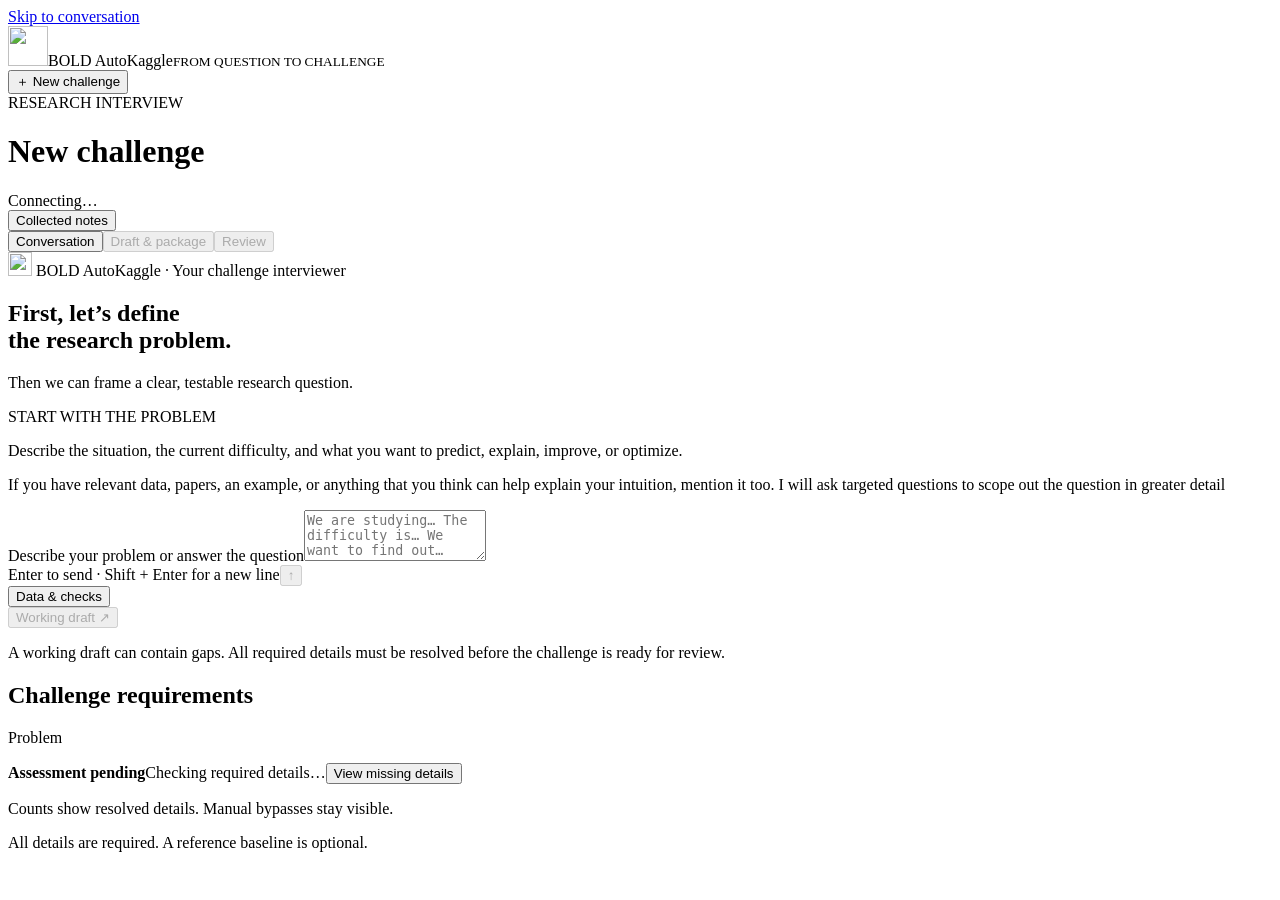
==== autokaggle/static/chat.html @ 5b90925a "Fix interview checkpoints and interrupted session recovery" ====
<!doctype html>
<html lang="en">
<head>
  <meta charset="utf-8">
  <meta name="viewport" content="width=device-width, initial-scale=1">
  <meta name="theme-color" content="#f8f9f4">
  <link rel="icon" type="image/svg+xml" href="/static/bold-butterfly.svg"><title>BOLD AutoKaggle — Shape a research challenge</title>
  <link rel="stylesheet" href="/static/chat.css?v=scope-email-login-upload-200mb-20261030">
  <script src="/static/chat.js?v=scope-email-login-access-state-20261030" defer></script>
  <link rel="stylesheet" href="/static/interface-switch.css"><script src="/static/interface-switch.js" defer></script>
</head>
<body>
  <a class="skip-link" href="#conversation">Skip to conversation</a>
  <div class="shell">
    <header class="topbar">
      <div class="brand"><img class="brand-mark" src="/static/bold-butterfly.svg" width="40" height="40" alt="" aria-hidden="true"><span><span class="brand-bold">BOLD</span> AutoKaggle<small>FROM QUESTION TO CHALLENGE</small></span></div>
      <div class="project-controls"><nav id="interface-switch" class="interface-switch" aria-label="Application interface" hidden><a href="/" data-interface="intake">Problem Intake</a><a href="/internal" data-interface="internal">Internal</a></nav><button id="sign-out" class="button button-quiet" type="button" hidden>Sign out</button><button id="new-project" class="button button-quiet" type="button"><span aria-hidden="true">＋</span> New<span class="desktop-word"> challenge</span></button></div>
    </header>

    <main class="main-pane" id="conversation" tabindex="-1">
      <div class="conversation-toolbar">
        <div class="challenge-heading"><span id="workspace-label" class="eyebrow">RESEARCH INTERVIEW</span><h1 id="project-title">New challenge</h1><span id="mode-label" class="mode-label">Connecting…</span></div>
        <div class="view-controls"><button id="checklist-toggle" class="button button-quiet" type="button" aria-haspopup="dialog">Collected notes</button><div class="view-tabs" role="tablist" aria-label="Workspace view"><button id="chat-tab" type="button" role="tab" aria-selected="true" aria-controls="chat-view">Conversation</button><button id="readme-tab" type="button" role="tab" aria-selected="false" aria-controls="readme-view" disabled>Draft &amp; package<span id="readme-dot" hidden aria-hidden="true"></span></button><button id="review-tab" type="button" role="tab" aria-selected="false" aria-controls="review-view" disabled>Review</button></div></div>
      </div>
      <nav id="interview-topics" class="interview-topics" aria-label="Interview topics"></nav>

      <div id="error-banner" class="error-banner" role="alert" hidden><div><strong id="error-heading">Something needs attention</strong><p id="error-text"></p></div><button id="retry-action" class="button button-small button-secondary" type="button" hidden>Retry</button><a id="sign-in-again" class="button button-small button-secondary" href="/login" hidden>Sign in again</a><button id="dismiss-error" class="icon-button" type="button" aria-label="Dismiss notice">×</button></div>

      <section id="email-gate" class="email-gate" aria-labelledby="email-heading" hidden>
        <form id="organizer-email-form" class="email-card">
          <img src="/static/bold-butterfly.svg" width="48" height="48" alt="" aria-hidden="true">
          <span class="eyebrow">YOUR PRIVATE WORKSPACE</span>
          <h2 id="email-heading">Where should we send your challenge?</h2>
          <p>Enter your email first. We use this address for private review links to the website, research ZIP, and submission test. You can then ask the agent for changes.</p>
          <label for="organizer-email">Organizer email</label>
          <input id="organizer-email" name="email" type="email" autocomplete="email" maxlength="254" placeholder="you@university.edu" required aria-describedby="email-privacy email-error">
          <p id="email-privacy" class="email-privacy">Your email stays private. It will not appear in participant files.</p>
          <p id="email-error" class="field-notice error" role="alert" hidden></p>
          <button id="save-organizer-email" class="button button-primary" type="submit">Continue to interview <span aria-hidden="true">→</span></button>
          <p id="email-existing-note" class="email-existing-note" hidden>Your earlier answers are saved. Add your email to continue.</p>
        </form>
      </section>

      <section id="chat-view" class="chat-view" role="tabpanel" aria-labelledby="chat-tab">
        <div class="chat-main">
        <div id="revision-banner" class="revision-banner" hidden><div><strong id="revision-heading">Review changes</strong><p id="revision-detail">Your earlier answers are kept. Describe what you want to change.</p></div><button id="revision-outputs" class="text-button" type="button">Review outputs</button></div>
        <div id="transcript" class="transcript" tabindex="0" aria-label="Conversation messages">
          <div id="welcome" class="welcome">
            <div class="welcome-kicker"><img class="assistant-mark" src="/static/bold-butterfly.svg" width="24" height="24" alt="" aria-hidden="true"> BOLD AutoKaggle · Your challenge interviewer</div>
            <h2>First, let’s define<br>the research problem.</h2>
            <p>Then we can frame a clear, testable research question.</p>
            <div class="opening-question"><span class="eyebrow">START WITH THE PROBLEM</span><p id="opening-question">Describe the situation, the current difficulty, and what you want to predict, explain, improve, or optimize.</p></div>
            <p class="welcome-detail">If you have relevant data, papers, an example, or anything that you think can help explain your intuition, mention it too. I will ask targeted questions to scope out the question in greater detail</p>
          </div>
          <div id="messages" class="messages" role="log" aria-live="polite" aria-relevant="additions"></div>
          <section id="scope-checkpoint" class="scope-checkpoint" aria-label="Decision checkpoint" hidden></section>
          <div id="thinking-message" class="thinking-message" role="status" hidden><span class="thinking-dot"></span><span id="thinking-text">Thinking through your challenge…</span></div>
        </div>

        <div class="composer-area">
          <p id="question-hint" class="question-hint" hidden><span id="question-text"></span></p>
          <form id="message-form" class="message-form"><label class="sr-only" for="message-input">Describe your problem or answer the question</label><textarea id="message-input" rows="3" maxlength="12000" placeholder="We are studying… The difficulty is… We want to find out…" aria-describedby="composer-help"></textarea><div class="composer-bottom"><span id="composer-help">Enter to send · Shift + Enter for a new line</span><button id="send-message" class="send-button" type="submit" aria-label="Send message" disabled><span aria-hidden="true">↑</span></button></div></form>
          <div class="composer-actions"><div class="action-group"><button id="open-data" class="text-button" type="button" aria-haspopup="dialog">Data &amp; checks</button><button id="skip-question" class="text-button" type="button" hidden>Not sure yet</button><button id="continue-interview" class="text-button" type="button" hidden>Continue interview</button></div><button id="draft-readme" class="draft-button" type="button" disabled>Working draft <span aria-hidden="true">↗</span></button></div>
          <p class="prototype-note">A working draft can contain gaps. All required details must be resolved before the challenge is ready for review.</p>
        </div>
        </div>
        <aside id="knowledge-panel" class="knowledge-panel" aria-labelledby="knowledge-heading">
          <div class="knowledge-header"><div><h2 id="knowledge-heading">Challenge requirements</h2><p id="knowledge-topic">Problem</p></div></div>
          <div id="readiness-summary" class="readiness-summary"><strong id="readiness-status">Assessment pending</strong><span id="readiness-count">Checking required details…</span><button id="readiness-details" class="text-button" type="button" aria-haspopup="dialog">View missing details</button></div>
          <p id="knowledge-note" class="knowledge-note">Counts show resolved details. Manual bypasses stay visible.</p>
          <div id="knowledge-items" class="knowledge-items" aria-label="Interview checklist" tabindex="0"></div>
          <p class="knowledge-scale">All details are required. A reference baseline is optional.</p>
          <p id="knowledge-update" class="sr-only" role="status" aria-live="polite"></p>
        </aside>
      </section>

      <section id="review-view" class="review-view" role="tabpanel" aria-labelledby="review-tab" hidden>
        <div class="review-scroll" tabindex="0" aria-label="Organizer review">
          <div class="review-heading"><div><span class="eyebrow">ORGANIZER REVIEW</span><h2>Try your challenge. Shape the next version.</h2></div><span id="review-version" class="review-version">No package yet</span></div>
          <p id="review-summary" class="review-summary">Inspect the draft website, download the research package, and test a submission before you request changes.</p>
          <div class="review-deliverables">
            <article class="review-deliverable"><span class="deliverable-letter" aria-hidden="true">A</span><h3>Challenge website</h3><p>Check the problem, rules, and evaluation details.</p><a id="review-website" class="button button-secondary" target="_blank" rel="noopener noreferrer" hidden>Open website <span aria-hidden="true">↗</span></a><span id="review-website-status" class="deliverable-status">Build the package first.</span></article>
            <article class="review-deliverable"><span class="deliverable-letter" aria-hidden="true">B</span><h3>Research package</h3><p>Review the README, agent instructions, data, and starter files.</p><a id="review-package" class="button button-secondary" hidden>Download ZIP <span aria-hidden="true">↓</span></a><span id="review-package-status" class="deliverable-status">Build the package first.</span></article>
            <article class="review-deliverable"><span class="deliverable-letter" aria-hidden="true">C</span><h3>Submission test</h3><p>Try the submission process and inspect measured results.</p><a id="review-submission" class="button button-secondary" target="_blank" rel="noopener noreferrer" hidden>Try a submission <span aria-hidden="true">↗</span></a><span id="review-submission-status" class="deliverable-status">Build the package first.</span></article>
          </div>
          <div class="review-feedback"><div><h3>What would you like to change?</h3><p id="review-feedback-detail">Start a review conversation about the problem definition, method and deployment, or baseline reproduction. The agent keeps the earlier context and asks for specific details where needed.</p></div><button id="start-revision" class="button button-primary" type="button">Request changes <span aria-hidden="true">→</span></button></div>
          <div id="review-change-summary" class="review-change-summary" hidden><h3>Current review round</h3><p id="review-changes"></p></div>
          <p id="review-pending" class="review-pending">This is a private draft. Review does not publish the challenge.</p>
        </div>
        <div class="readme-footer"><button id="review-back-to-chat" class="button button-secondary" type="button"><span aria-hidden="true">←</span> Conversation</button><button id="review-build" class="text-button" type="button">Draft &amp; package details <span aria-hidden="true">→</span></button></div>
      </section>

      <section id="readme-view" class="readme-view" role="tabpanel" aria-labelledby="readme-tab" hidden>
        <div class="readme-toolbar"><div><span class="eyebrow">YOUR CHALLENGE BRIEF</span><p>Review the draft. Return to the conversation to make changes.</p></div><button id="download-readme" class="button button-primary" type="button">Download README <span aria-hidden="true">↓</span></button></div>
        <div id="readme-scroll" class="readme-scroll" tabindex="0" aria-label="Challenge README and review package">
          <section class="workflow-card" aria-labelledby="workflow-heading">
            <div class="workflow-heading"><h2 id="workflow-heading">Review package</h2><span id="workflow-status" class="workflow-status">Not built</span></div>
            <p id="workflow-summary">Build draft files and check what is ready for organizer review.</p>
            <div class="workflow-actions"><button id="build-workflow" class="button button-secondary" type="button">Build review package</button><a id="download-package" class="button button-primary" hidden>Download ZIP <span aria-hidden="true">↓</span></a><a id="review-link" class="text-button" hidden>Open review <span aria-hidden="true">↗</span></a><button id="refresh-workflow" class="text-button" type="button">Check status</button></div>
            <p id="workflow-error" class="field-notice error" role="alert" hidden></p>
            <details id="workflow-details" class="workflow-details"><summary>Checks and files</summary><div id="workflow-checks" class="workflow-checks"></div><div id="workflow-artifacts" class="workflow-artifacts"></div><div class="workflow-notification"><strong id="notification-status">Email not sent</strong><p id="notification-detail">Build the draft first.</p><button id="retry-notification" class="text-button" type="button" hidden>Retry email delivery</button></div><button id="data-workbench" class="workflow-data-link text-button" type="button" aria-haspopup="dialog">Data and baseline checks <span aria-hidden="true">→</span></button><p class="workflow-limitation">Draft files need review. A package does not confirm that secure evaluation is running.</p></details>
          </section>
          <section id="draft-readiness" class="draft-readiness" aria-labelledby="draft-readiness-status"><strong id="draft-readiness-status">Working draft · assessment pending</strong><p id="draft-readiness-detail">Review the required details before building the challenge.</p><button id="draft-readiness-details" class="text-button" type="button" aria-haspopup="dialog">View requirements and gaps</button><button id="draft-continue-interview" class="button button-secondary continue-interview" type="button" hidden>Continue interview →</button></section>
          <article id="readme-content" class="readme-content"></article>
        </div>
        <div class="readme-footer"><button id="back-to-chat" class="button button-secondary" type="button"><span aria-hidden="true">←</span> Back to conversation</button><span>Corrections are welcome at any point.</span></div>
      </section>
    </main>
  </div>

  <dialog id="summary-dialog" class="summary-dialog" aria-labelledby="summary-title">
    <div class="dialog-header"><div><span class="eyebrow">COLLECTED IN THIS INTERVIEW</span><h2 id="summary-title">Your challenge so far</h2></div><button class="icon-button" id="close-summary" type="button" aria-label="Close collected notes">×</button></div>
    <p class="dialog-intro">Review the recorded answers and remaining gaps. Accept a clear scope, set limits for an agent choice, or record an exception. Evaluation checks remain separate.</p>
    <div id="summary-content" class="summary-content"></div>
    <button id="answer-in-chat" type="button" class="button button-secondary">Add a correction in chat <span aria-hidden="true">→</span></button>
  </dialog>
  <dialog id="data-dialog" class="data-dialog" aria-labelledby="data-dialog-title">
    <div class="dialog-header data-dialog-header"><div><span class="eyebrow">CHECK THE EVIDENCE</span><h2 id="data-dialog-title">Data and baseline checks</h2></div><button id="close-data" class="icon-button" type="button" aria-label="Close data checks">×</button></div>
    <div class="data-dialog-body">
      <p id="data-notice" class="field-notice" role="status" hidden></p><p id="data-error" class="field-notice error" role="alert" hidden></p><button id="reload-data" class="text-button" type="button" hidden>Retry loading</button>
      <section class="data-section" aria-labelledby="data-file-heading"><h3 id="data-file-heading">1. Add a CSV</h3><p id="data-upload-help" class="data-help">CSV format · up to 200 MB.</p><p id="data-drive-help" class="data-help">For larger files, paste a Google Drive link in the conversation. Set General access to &ldquo;Anyone with the link&rdquo; and the role to &ldquo;Viewer&rdquo;. Drive links are saved for review; automatic import is not yet available.</p><label for="data-file" class="sr-only">CSV dataset</label><input id="data-file" type="file" accept=".csv,text/csv" aria-describedby="data-upload-help data-drive-help"><div id="data-progress-wrap" class="data-progress-wrap" hidden><div><span id="data-upload-state">Uploading…</span><span id="data-upload-percent">0%</span></div><progress id="data-upload-progress" value="0" max="100" aria-label="Dataset upload progress"></progress></div><div id="data-profile" class="data-profile"></div>
        <details id="data-example" class="data-example"><summary>Try synthetic materials data</summary><p>This is demonstration data. It loads a synthetic CSV and replaces this challenge's title, research brief, and data metadata with the materials example.</p><label id="data-example-confirm-label" class="data-checkbox"><input id="data-example-confirm" type="checkbox"><span>Use the demo metadata in this challenge.</span></label><button id="load-data-example" class="button button-secondary" type="button">Load synthetic example</button></details>
      </section>
      <form id="data-form">
        <section class="data-section" aria-labelledby="data-design-heading"><h3 id="data-design-heading">2. Define the evaluation</h3><div class="data-grid"><div><label for="data-target">Target column</label><select id="data-target" required><option value="">Add a CSV first</option></select></div><div><label for="data-task">Task</label><select id="data-task"><option value="classification">Classification</option><option value="regression">Regression</option></select></div><div><label for="data-metric">Metric</label><select id="data-metric"><option value="accuracy">Accuracy</option><option value="balanced_accuracy">Balanced accuracy</option><option value="roc_auc">ROC AUC</option></select></div><div><label for="data-split">Split</label><select id="data-split"><option value="random">Random rows</option><option value="group">Separate groups</option><option value="time">Future observations</option></select></div><div id="data-group-field" hidden><label for="data-group-column">Group column</label><select id="data-group-column"><option value="">Select a column</option></select></div><div id="data-time-field" hidden><label for="data-time-column">Time column</label><select id="data-time-column"><option value="">Select a column</option></select></div></div><p id="data-split-help" class="data-help">Random rows require independent observations.</p><div class="data-split-note"><strong>80% training / 20% hidden test</strong><span>Group splits can be approximate. The baseline uses training-derived validation.</span></div><details class="data-exclusions"><summary>Exclude columns from model inputs</summary><p class="data-help">Remove identifiers, answer proxies, and information unavailable at prediction time.</p><div id="data-exclude-columns" class="data-exclude-columns"></div></details></section>
        <section class="data-section" aria-labelledby="data-permissions-heading"><h3 id="data-permissions-heading">3. Record data access</h3><div class="data-grid"><div><label for="data-origin-choice">Source</label><select id="data-origin-choice"><option value="unknown">Not established</option><option value="private">Private data</option><option value="public">Public data</option><option value="synthetic">Synthetic data</option></select></div><div><label for="data-labels-public">Are answer labels public?</label><select id="data-labels-public"><option value="unknown">Not established</option><option value="no">No</option><option value="yes">Yes</option></select></div></div><label for="data-rights">Permission to use and share the training data</label><select id="data-rights"><option value="unknown">Not established</option><option value="yes">Yes, permission is confirmed</option></select><details class="data-budget"><summary>Optional budget estimates</summary><div class="data-grid"><div><label for="data-compute-budget">Compute (USD)</label><input id="data-compute-budget" maxlength="2000" placeholder="e.g. $20, or unknown"></div><div><label for="data-token-budget">Model tokens (USD)</label><input id="data-token-budget" maxlength="2000" placeholder="e.g. $5, or unknown"></div></div></details></section>
      </form>
      <section class="data-section data-results" aria-labelledby="data-results-heading"><div class="data-result-heading"><h3 id="data-results-heading">4. Audit and baseline</h3><span id="data-result-status">Not run</span></div><p id="data-audit-summary" class="data-help">Add a dataset, then run the checks.</p><div id="data-baseline"></div><div id="data-audit-checks"></div><div id="data-audit-limitations"></div></section>
    </div>
    <div class="data-dialog-footer"><span id="data-save-state">No changes</span><div><button id="save-data" class="button button-secondary" type="button">Save details</button><button id="analyze-data" class="button button-primary" type="button">Run checks</button></div></div>
  </dialog>
</body>
</html>
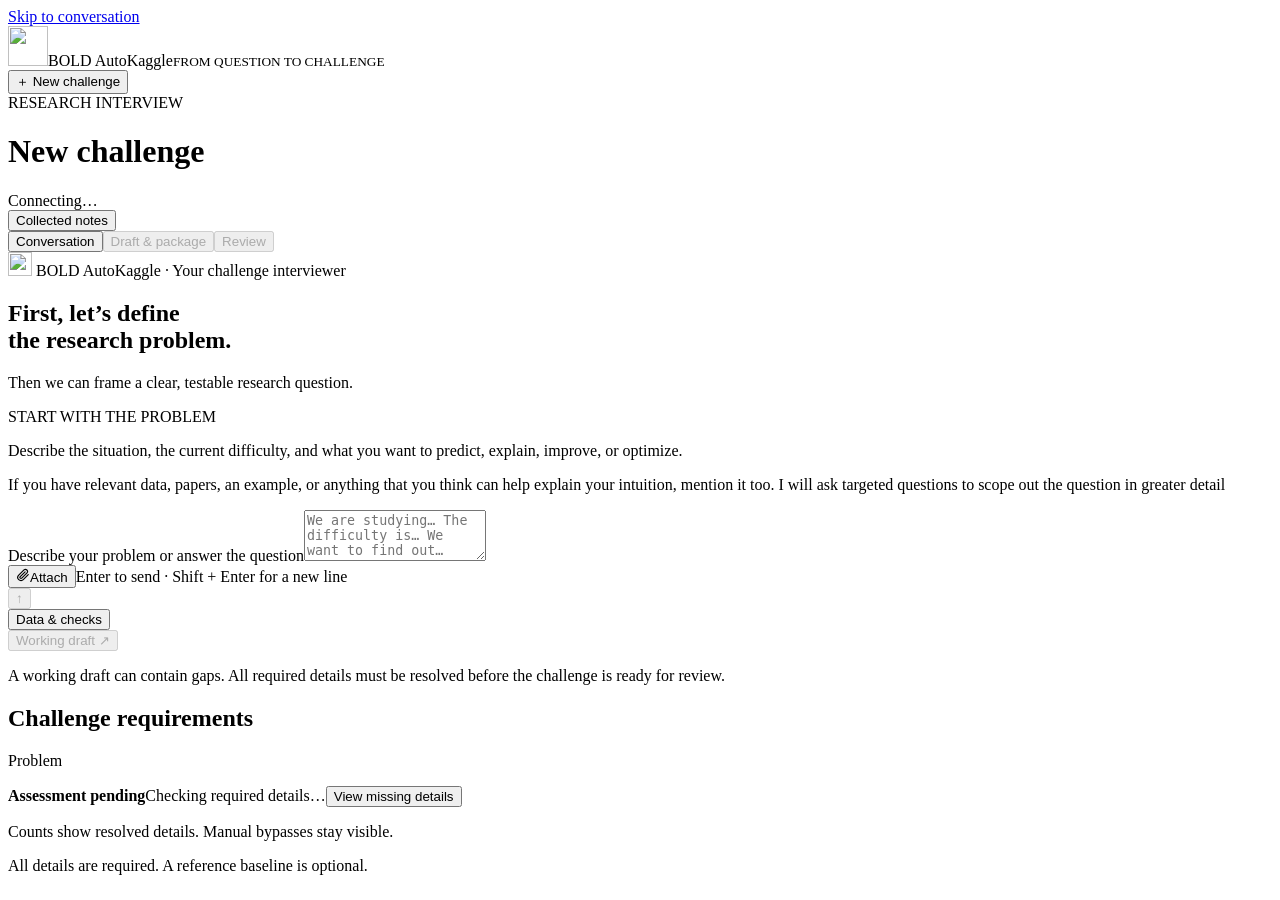
==== commit 3964a359: "Let the interview agent look things up when the researcher asks Researchers can attach documents in " ====
--- a/autokaggle/static/chat.html
+++ b/autokaggle/static/chat.html
@@ -6,8 +6,9 @@
   <meta name="theme-color" content="#f8f9f4">
   <link rel="icon" type="image/svg+xml" href="/static/bold-butterfly.svg"><title>BOLD AutoKaggle — Shape a research challenge</title>
   <link rel="stylesheet" href="/static/chat.css?v=scope-email-login-upload-200mb-20261030">
-  <script src="/static/chat.js?v=scope-email-login-access-state-20261030" defer></script>
-  <link rel="stylesheet" href="/static/interface-switch.css"><script src="/static/interface-switch.js" defer></script>
+  <script src="/static/chat.js?v=researcher-review-20261106" defer></script>
+  <link rel="stylesheet" href="/static/interface-switch.css"><script src="/static/interface-switch.js?v=review-workbench-20261104" defer></script>
+  <link rel="stylesheet" href="/static/workspace.css?v=researcher-review-20261106"><script src="/static/workspace.js?v=researcher-review-20261106" defer></script>
 </head>
 <body>
   <a class="skip-link" href="#conversation">Skip to conversation</a>
@@ -54,12 +55,13 @@
           </div>
           <div id="messages" class="messages" role="log" aria-live="polite" aria-relevant="additions"></div>
           <section id="scope-checkpoint" class="scope-checkpoint" aria-label="Decision checkpoint" hidden></section>
-          <div id="thinking-message" class="thinking-message" role="status" hidden><span class="thinking-dot"></span><span id="thinking-text">Thinking through your challenge…</span></div>
+          <ul id="activity-steps" class="activity-steps" aria-live="polite" hidden></ul><div id="thinking-message" class="thinking-message" role="status" hidden><span class="thinking-dot"></span><span id="thinking-text">Thinking through your challenge…</span></div>
         </div>
 
         <div class="composer-area">
           <p id="question-hint" class="question-hint" hidden><span id="question-text"></span></p>
-          <form id="message-form" class="message-form"><label class="sr-only" for="message-input">Describe your problem or answer the question</label><textarea id="message-input" rows="3" maxlength="12000" placeholder="We are studying… The difficulty is… We want to find out…" aria-describedby="composer-help"></textarea><div class="composer-bottom"><span id="composer-help">Enter to send · Shift + Enter for a new line</span><button id="send-message" class="send-button" type="submit" aria-label="Send message" disabled><span aria-hidden="true">↑</span></button></div></form>
+          <p id="document-notice" class="document-notice" role="status" hidden></p>
+          <form id="message-form" class="message-form"><div id="document-list" class="document-list" hidden></div><label class="sr-only" for="message-input">Describe your problem or answer the question</label><textarea id="message-input" rows="3" maxlength="12000" placeholder="We are studying… The difficulty is… We want to find out…" aria-describedby="composer-help"></textarea><div class="composer-bottom"><div class="composer-tools"><button id="attach-document" class="attach-button" type="button" title="Attach papers, notes, or logs as context. Ask the agent to read them. They do not enter the challenge package." aria-label="Attach documents"><svg aria-hidden="true" width="14" height="14" viewBox="0 0 24 24" fill="none" stroke="currentColor" stroke-width="2" stroke-linecap="round" stroke-linejoin="round"><path d="M21 11.5 12.5 20a5.5 5.5 0 0 1-7.8-7.8l9-9a3.7 3.7 0 0 1 5.2 5.2l-9 9a1.8 1.8 0 0 1-2.6-2.6l8.3-8.3"/></svg><span>Attach</span></button><input id="document-file" type="file" multiple hidden><span id="composer-help">Enter to send · Shift + Enter for a new line</span></div><button id="send-message" class="send-button" type="submit" aria-label="Send message" disabled><span aria-hidden="true">↑</span></button></div></form>
           <div class="composer-actions"><div class="action-group"><button id="open-data" class="text-button" type="button" aria-haspopup="dialog">Data &amp; checks</button><button id="skip-question" class="text-button" type="button" hidden>Not sure yet</button><button id="continue-interview" class="text-button" type="button" hidden>Continue interview</button></div><button id="draft-readme" class="draft-button" type="button" disabled>Working draft <span aria-hidden="true">↗</span></button></div>
           <p class="prototype-note">A working draft can contain gaps. All required details must be resolved before the challenge is ready for review.</p>
         </div>
@@ -85,6 +87,7 @@
           </div>
           <div class="review-feedback"><div><h3>What would you like to change?</h3><p id="review-feedback-detail">Start a review conversation about the problem definition, method and deployment, or baseline reproduction. The agent keeps the earlier context and asks for specific details where needed.</p></div><button id="start-revision" class="button button-primary" type="button">Request changes <span aria-hidden="true">→</span></button></div>
           <div id="review-change-summary" class="review-change-summary" hidden><h3>Current review round</h3><p id="review-changes"></p></div>
+          <a id="review-workbench-link" class="button button-secondary" hidden>Open review workbench →</a>
           <p id="review-pending" class="review-pending">This is a private draft. Review does not publish the challenge.</p>
         </div>
         <div class="readme-footer"><button id="review-back-to-chat" class="button button-secondary" type="button"><span aria-hidden="true">←</span> Conversation</button><button id="review-build" class="text-button" type="button">Draft &amp; package details <span aria-hidden="true">→</span></button></div>
@@ -118,16 +121,31 @@
     <div class="dialog-header data-dialog-header"><div><span class="eyebrow">CHECK THE EVIDENCE</span><h2 id="data-dialog-title">Data and baseline checks</h2></div><button id="close-data" class="icon-button" type="button" aria-label="Close data checks">×</button></div>
     <div class="data-dialog-body">
       <p id="data-notice" class="field-notice" role="status" hidden></p><p id="data-error" class="field-notice error" role="alert" hidden></p><button id="reload-data" class="text-button" type="button" hidden>Retry loading</button>
-      <section class="data-section" aria-labelledby="data-file-heading"><h3 id="data-file-heading">1. Add a CSV</h3><p id="data-upload-help" class="data-help">CSV format · up to 200 MB.</p><p id="data-drive-help" class="data-help">For larger files, paste a Google Drive link in the conversation. Set General access to &ldquo;Anyone with the link&rdquo; and the role to &ldquo;Viewer&rdquo;. Drive links are saved for review; automatic import is not yet available.</p><label for="data-file" class="sr-only">CSV dataset</label><input id="data-file" type="file" accept=".csv,text/csv" aria-describedby="data-upload-help data-drive-help"><div id="data-progress-wrap" class="data-progress-wrap" hidden><div><span id="data-upload-state">Uploading…</span><span id="data-upload-percent">0%</span></div><progress id="data-upload-progress" value="0" max="100" aria-label="Dataset upload progress"></progress></div><div id="data-profile" class="data-profile"></div>
+      <section id="environment-choice" class="data-section" aria-labelledby="environment-choice-heading"><h3 id="environment-choice-heading">Does a solution act in an environment?</h3><p class="data-help">Use this for a simulator or game, or when participants submit a trained policy or checkpoint. Seeds replace the CSV and row split. Your draft will need to be created again.</p><button id="use-environment" class="button button-secondary" type="button">Use environment evaluation</button></section>
+      <form id="environment-form" hidden>
+        <section class="data-section" aria-labelledby="environment-heading"><h3 id="environment-heading">Environment and seeds</h3><p class="data-help">A seed is one independent episode. Exact evaluation seeds are chosen from the reserved range and stay private.</p><div class="data-grid">
+          <div><label for="env-repository">Environment GitHub repository</label><input id="env-repository" type="url" placeholder="https://github.com/owner/repository" required></div>
+          <div><label for="env-ref">Branch, tag, or commit (optional)</label><input id="env-ref" type="text"></div>
+          <div><label for="env-factory">Environment factory</label><input id="env-factory" type="text" placeholder="module:function" required></div>
+          <div><label for="env-metric">Primary metric</label><select id="env-metric"><option value="success_rate">Success rate</option><option value="mean_score">Mean episode score</option></select></div>
+          <div><label for="env-reserved-start">Reserved seeds from</label><input id="env-reserved-start" type="number" min="0" step="1" required></div>
+          <div><label for="env-reserved-end">Reserved seeds to</label><input id="env-reserved-end" type="number" min="1" step="1" required></div>
+          <div><label for="env-development">Development seeds</label><input id="env-development" type="number" min="1" step="1" required></div>
+          <div><label for="env-final">Final seeds</label><input id="env-final" type="number" min="1" step="1" required></div>
+          <div><label for="env-max-steps">Episode step limit (blank for none)</label><input id="env-max-steps" type="number" min="1" step="1"></div>
+          <div><label for="env-hours">Evaluation hours (blank if unknown)</label><input id="env-hours" type="number" min="0" step="any"></div>
+        </div><p id="environment-pin" class="data-help"></p><button id="save-environment" class="button button-primary" type="submit">Save and pin the environment</button></section>
+      </form>
+      <section id="data-file-section" class="data-section" aria-labelledby="data-file-heading"><h3 id="data-file-heading">1. Add a CSV</h3><p id="data-upload-help" class="data-help">CSV format · up to 200 MB.</p><p id="data-drive-help" class="data-help">For larger files, paste a Google Drive link in the conversation. Set General access to &ldquo;Anyone with the link&rdquo; and the role to &ldquo;Viewer&rdquo;. Drive links are saved for review; automatic import is not yet available.</p><label for="data-file" class="sr-only">CSV dataset</label><input id="data-file" type="file" accept=".csv,text/csv" aria-describedby="data-upload-help data-drive-help"><div id="data-progress-wrap" class="data-progress-wrap" hidden><div><span id="data-upload-state">Uploading…</span><span id="data-upload-percent">0%</span></div><progress id="data-upload-progress" value="0" max="100" aria-label="Dataset upload progress"></progress></div><div id="data-profile" class="data-profile"></div>
         <details id="data-example" class="data-example"><summary>Try synthetic materials data</summary><p>This is demonstration data. It loads a synthetic CSV and replaces this challenge's title, research brief, and data metadata with the materials example.</p><label id="data-example-confirm-label" class="data-checkbox"><input id="data-example-confirm" type="checkbox"><span>Use the demo metadata in this challenge.</span></label><button id="load-data-example" class="button button-secondary" type="button">Load synthetic example</button></details>
       </section>
       <form id="data-form">
         <section class="data-section" aria-labelledby="data-design-heading"><h3 id="data-design-heading">2. Define the evaluation</h3><div class="data-grid"><div><label for="data-target">Target column</label><select id="data-target" required><option value="">Add a CSV first</option></select></div><div><label for="data-task">Task</label><select id="data-task"><option value="classification">Classification</option><option value="regression">Regression</option></select></div><div><label for="data-metric">Metric</label><select id="data-metric"><option value="accuracy">Accuracy</option><option value="balanced_accuracy">Balanced accuracy</option><option value="roc_auc">ROC AUC</option></select></div><div><label for="data-split">Split</label><select id="data-split"><option value="random">Random rows</option><option value="group">Separate groups</option><option value="time">Future observations</option></select></div><div id="data-group-field" hidden><label for="data-group-column">Group column</label><select id="data-group-column"><option value="">Select a column</option></select></div><div id="data-time-field" hidden><label for="data-time-column">Time column</label><select id="data-time-column"><option value="">Select a column</option></select></div></div><p id="data-split-help" class="data-help">Random rows require independent observations.</p><div class="data-split-note"><strong>80% training / 20% hidden test</strong><span>Group splits can be approximate. The baseline uses training-derived validation.</span></div><details class="data-exclusions"><summary>Exclude columns from model inputs</summary><p class="data-help">Remove identifiers, answer proxies, and information unavailable at prediction time.</p><div id="data-exclude-columns" class="data-exclude-columns"></div></details></section>
-        <section class="data-section" aria-labelledby="data-permissions-heading"><h3 id="data-permissions-heading">3. Record data access</h3><div class="data-grid"><div><label for="data-origin-choice">Source</label><select id="data-origin-choice"><option value="unknown">Not established</option><option value="private">Private data</option><option value="public">Public data</option><option value="synthetic">Synthetic data</option></select></div><div><label for="data-labels-public">Are answer labels public?</label><select id="data-labels-public"><option value="unknown">Not established</option><option value="no">No</option><option value="yes">Yes</option></select></div></div><label for="data-rights">Permission to use and share the training data</label><select id="data-rights"><option value="unknown">Not established</option><option value="yes">Yes, permission is confirmed</option></select><details class="data-budget"><summary>Optional budget estimates</summary><div class="data-grid"><div><label for="data-compute-budget">Compute (USD)</label><input id="data-compute-budget" maxlength="2000" placeholder="e.g. $20, or unknown"></div><div><label for="data-token-budget">Model tokens (USD)</label><input id="data-token-budget" maxlength="2000" placeholder="e.g. $5, or unknown"></div></div></details></section>
+        <section class="data-section" aria-labelledby="data-permissions-heading"><h3 id="data-permissions-heading">3. Record data access</h3><div class="data-grid"><div><label for="data-origin-choice">Source</label><select id="data-origin-choice"><option value="unknown">Not established</option><option value="private">Private data</option><option value="public">Public data</option><option value="synthetic">Synthetic data</option></select></div><div><label for="data-labels-public">Are answer labels public?</label><select id="data-labels-public"><option value="unknown">Not established</option><option value="no">No</option><option value="yes">Yes</option></select></div></div><label for="data-rights">Permission to use and share the training data</label><select id="data-rights"><option value="unknown">Not established</option><option value="yes">Yes, permission is confirmed</option></select><details class="data-budget"><summary>Optional budget estimates</summary><div class="data-grid"><div><label for="data-compute-budget">Compute estimate</label><input id="data-compute-budget" maxlength="2000" placeholder="e.g. A100 x8 x24h, $20, or unknown"></div><div><label for="data-token-budget">Model-token estimate</label><input id="data-token-budget" maxlength="2000" placeholder="e.g. 2M tokens, $5, or no model calls"></div></div></details></section>
       </form>
-      <section class="data-section data-results" aria-labelledby="data-results-heading"><div class="data-result-heading"><h3 id="data-results-heading">4. Audit and baseline</h3><span id="data-result-status">Not run</span></div><p id="data-audit-summary" class="data-help">Add a dataset, then run the checks.</p><div id="data-baseline"></div><div id="data-audit-checks"></div><div id="data-audit-limitations"></div></section>
+      <section id="data-results-section" class="data-section data-results" aria-labelledby="data-results-heading"><div class="data-result-heading"><h3 id="data-results-heading">4. Audit and baseline</h3><span id="data-result-status">Not run</span></div><p id="data-audit-summary" class="data-help">Add a dataset, then run the checks.</p><div id="data-baseline"></div><div id="data-audit-checks"></div><div id="data-audit-limitations"></div></section>
     </div>
-    <div class="data-dialog-footer"><span id="data-save-state">No changes</span><div><button id="save-data" class="button button-secondary" type="button">Save details</button><button id="analyze-data" class="button button-primary" type="button">Run checks</button></div></div>
+    <div id="data-footer" class="data-dialog-footer"><span id="data-save-state">No changes</span><div><button id="save-data" class="button button-secondary" type="button">Save details</button><button id="analyze-data" class="button button-primary" type="button">Run checks</button></div></div>
   </dialog>
 </body>
 </html>
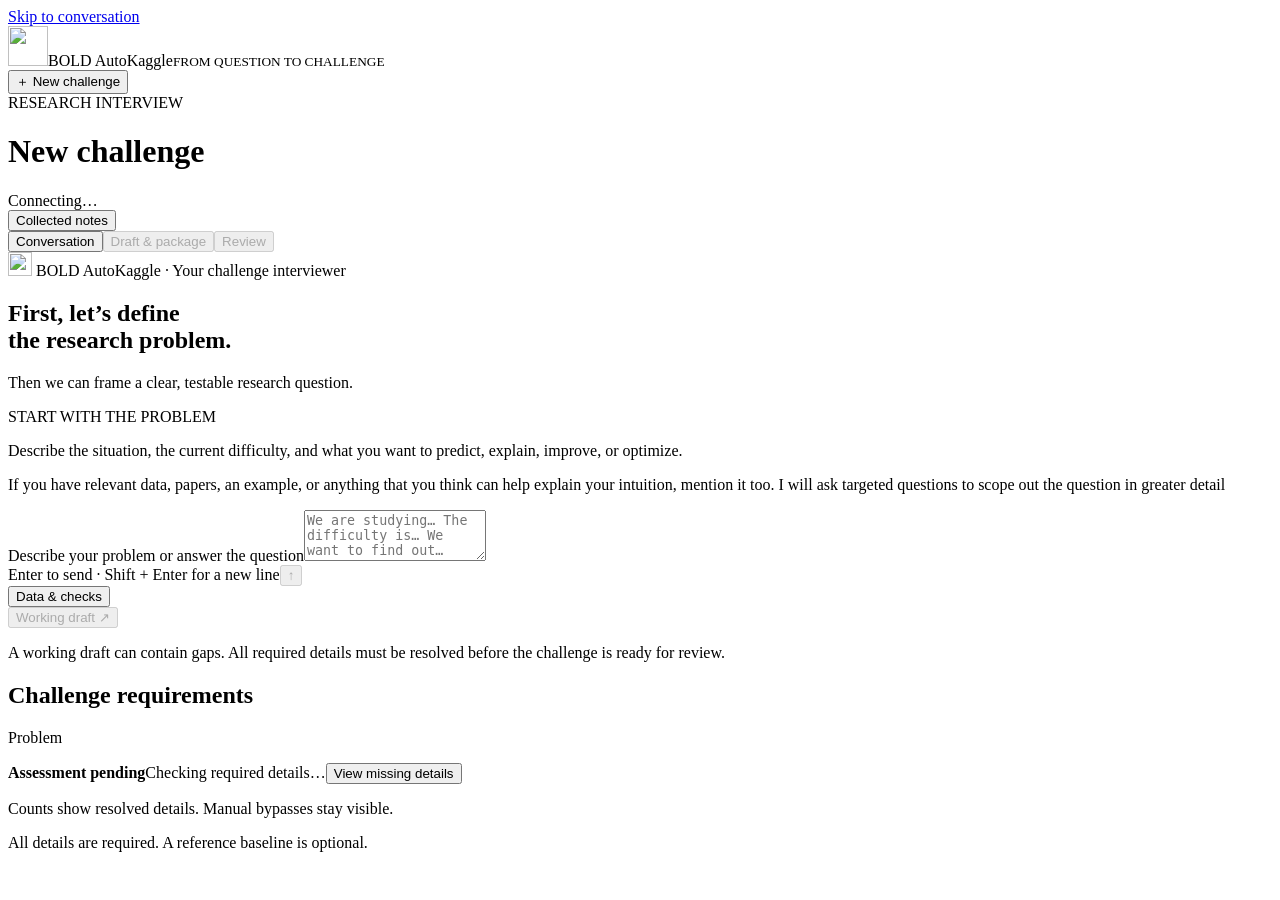
==== commit 3e57ee37: "Integrate researcher names with current main" ====
--- a/autokaggle/static/chat.html
+++ b/autokaggle/static/chat.html
@@ -55,13 +55,12 @@
           </div>
           <div id="messages" class="messages" role="log" aria-live="polite" aria-relevant="additions"></div>
           <section id="scope-checkpoint" class="scope-checkpoint" aria-label="Decision checkpoint" hidden></section>
-          <ul id="activity-steps" class="activity-steps" aria-live="polite" hidden></ul><div id="thinking-message" class="thinking-message" role="status" hidden><span class="thinking-dot"></span><span id="thinking-text">Thinking through your challenge…</span></div>
+          <div id="thinking-message" class="thinking-message" role="status" hidden><span class="thinking-dot"></span><span id="thinking-text">Thinking through your challenge…</span></div>
         </div>
 
         <div class="composer-area">
           <p id="question-hint" class="question-hint" hidden><span id="question-text"></span></p>
-          <p id="document-notice" class="document-notice" role="status" hidden></p>
-          <form id="message-form" class="message-form"><div id="document-list" class="document-list" hidden></div><label class="sr-only" for="message-input">Describe your problem or answer the question</label><textarea id="message-input" rows="3" maxlength="12000" placeholder="We are studying… The difficulty is… We want to find out…" aria-describedby="composer-help"></textarea><div class="composer-bottom"><div class="composer-tools"><button id="attach-document" class="attach-button" type="button" title="Attach papers, notes, or logs as context. Ask the agent to read them. They do not enter the challenge package." aria-label="Attach documents"><svg aria-hidden="true" width="14" height="14" viewBox="0 0 24 24" fill="none" stroke="currentColor" stroke-width="2" stroke-linecap="round" stroke-linejoin="round"><path d="M21 11.5 12.5 20a5.5 5.5 0 0 1-7.8-7.8l9-9a3.7 3.7 0 0 1 5.2 5.2l-9 9a1.8 1.8 0 0 1-2.6-2.6l8.3-8.3"/></svg><span>Attach</span></button><input id="document-file" type="file" multiple hidden><span id="composer-help">Enter to send · Shift + Enter for a new line</span></div><button id="send-message" class="send-button" type="submit" aria-label="Send message" disabled><span aria-hidden="true">↑</span></button></div></form>
+          <form id="message-form" class="message-form"><label class="sr-only" for="message-input">Describe your problem or answer the question</label><textarea id="message-input" rows="3" maxlength="12000" placeholder="We are studying… The difficulty is… We want to find out…" aria-describedby="composer-help"></textarea><div class="composer-bottom"><span id="composer-help">Enter to send · Shift + Enter for a new line</span><button id="send-message" class="send-button" type="submit" aria-label="Send message" disabled><span aria-hidden="true">↑</span></button></div></form>
           <div class="composer-actions"><div class="action-group"><button id="open-data" class="text-button" type="button" aria-haspopup="dialog">Data &amp; checks</button><button id="skip-question" class="text-button" type="button" hidden>Not sure yet</button><button id="continue-interview" class="text-button" type="button" hidden>Continue interview</button></div><button id="draft-readme" class="draft-button" type="button" disabled>Working draft <span aria-hidden="true">↗</span></button></div>
           <p class="prototype-note">A working draft can contain gaps. All required details must be resolved before the challenge is ready for review.</p>
         </div>
